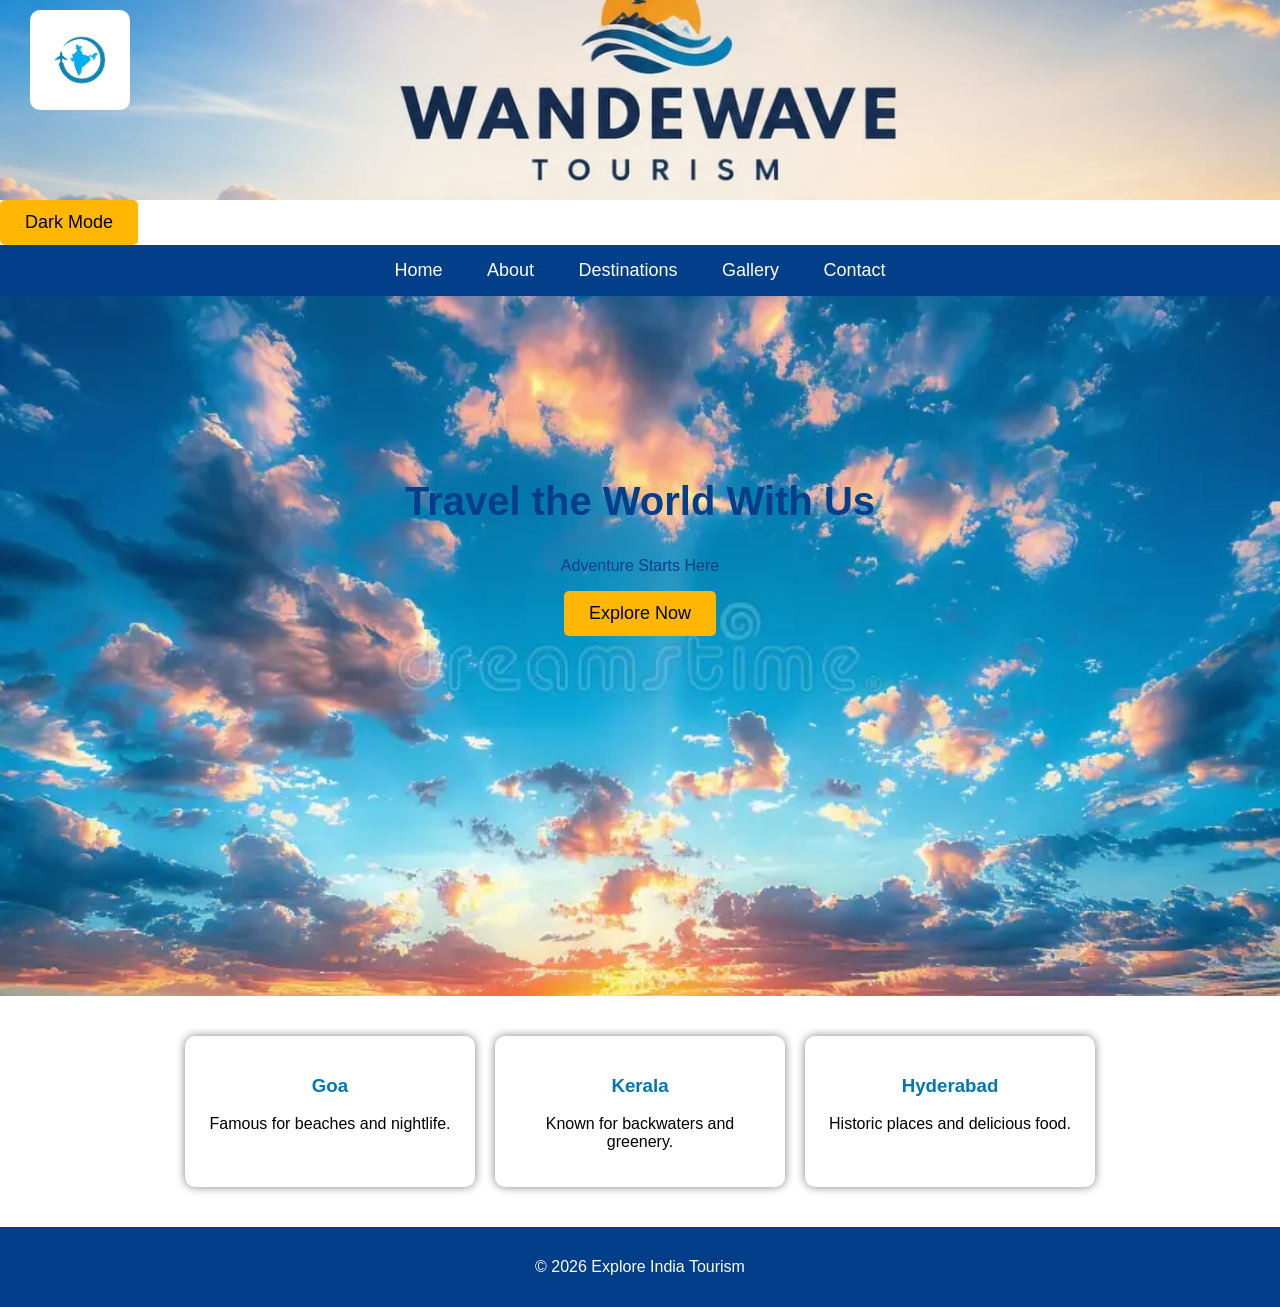
==== index.html @ 6ea0b80a "Add files via upload" ====
<!DOCTYPE html>
<html>
<head>
    <title>Travel Tourism</title>
    <link rel="stylesheet" href="style.css">
</head>
<body>

<header>
    <img src="travel.png" class="logo">
    <img src="whatsimg.jpg.jpeg" class="header-img">
</header>
<button onclick="darkMode()">Dark Mode</button>
<nav>
    <a href="index.html">Home</a>
    <a href="about.html">About</a>
    <a href="destination.html">Destinations</a>
    <a href="gallery.html">Gallery</a>
    <a href="contact.html">Contact</a>
</nav>

<section class="hero">
    <h2>Travel the World With Us</h2>
    <p>Adventure Starts Here</p>
    <a href="explore.html">
    <button>Explore Now</button>
</a>
</section>

<section class="places">
    <div class="card">
        <h3>Goa</h3>
        <p>Famous for beaches and nightlife.</p>
    </div>

    <div class="card">
        <h3>Kerala</h3>
        <p>Known for backwaters and greenery.</p>
    </div>

    <div class="card">
        <h3>Hyderabad</h3>
        <p>Historic places and delicious food.</p>
    </div>
</section>

<footer>
    <p>© 2026 Explore India Tourism</p>
</footer>
<script>
function showMessage() {
    alert("Welcome to WanderWave Tourism! 🌍");
}
</script>
<script>
function darkMode() {
    document.body.classList.toggle("dark");
}
</script>
<script src="script.js"></script>
</body>
</html>
---- style.css ----
body{
    margin:0;
    font-family:Arial, sans-serif;
}

header{
    position:relative;
    width:100%;
}
.header-img{
    width:100%;
    height:200px;
    object-fit:cover;
    display:block;
}

.logo{
    width:100px;
    height:100px;
    position:absolute;
    top:10px;
    left:30px;
    border-radius:10px;
}
.dark{
    background-color:black;
    color:white;
}

nav{
    background:#023e8a;
    text-align:center;
    padding:15px;
}

nav a{
    color:white;
    text-decoration:none;
    margin:20px;
    font-size:18px;
}

nav a:hover{
    color:yellow;
}

.hero{
    background:url("logo-3.webp");
    background-size:cover;
    background-position:center;
    height:400px;
    text-align:center;
    color:#023e8a;
    padding:150px;
}

.hero h2{
    font-size:40px;
}

button{
    background:#ffb703;
    border:none;
    padding:12px 25px;
    font-size:18px;
    border-radius:5px;
    cursor:pointer;
}

button:hover{
    background:orange;
}

.about-img{
    width:90%;
    height:400px;
    object-fit:cover;
}

.places{
    display:flex;
    justify-content:center;
    gap:20px;
    padding:40px;
}

.place{
    display:inline-block;
    margin:20px;
    text-align:center;
}

.place img{
    width:250px;
    height:180px;
    border-radius:10px;
}
.page-title{
    text-align:center;
    color:#0077b6;
    margin-top:20px;
}

.explore-container{
    display:flex;
    justify-content:center;
    gap:30px;
    flex-wrap:wrap;
    padding:30px;
}

.card{
    width:300px;
    border-radius:10px;
    box-shadow:0 4px 8px rgba(0,0,0,0.2);
    overflow:hidden;
    text-align:center;
    background:white;
}

.card img{
    width:100%;
    height:200px;
    object-fit:cover;
}

.card h3{
    color:#0077b6;
}
.read-more-btn{
    display:inline-block;
    margin:15px;
    padding:10px 20px;
    background:#0077b6;
    color:white;
    text-decoration:none;
    border-radius:5px;
}

.read-more-btn:hover{
    background:#023e8a;
}
.gallery img{
    width:250px;
    margin:15px;
}

.card{
    width:250px;
    background:white;
    padding:20px;
    text-align:center;
    border-radius:10px;
    box-shadow:0 0 10px gray;
}

.card:hover{
    transform:scale(1.05);
}

footer{
    background:#023e8a;
    color:white;
    text-align:center;
    padding:15px;
}
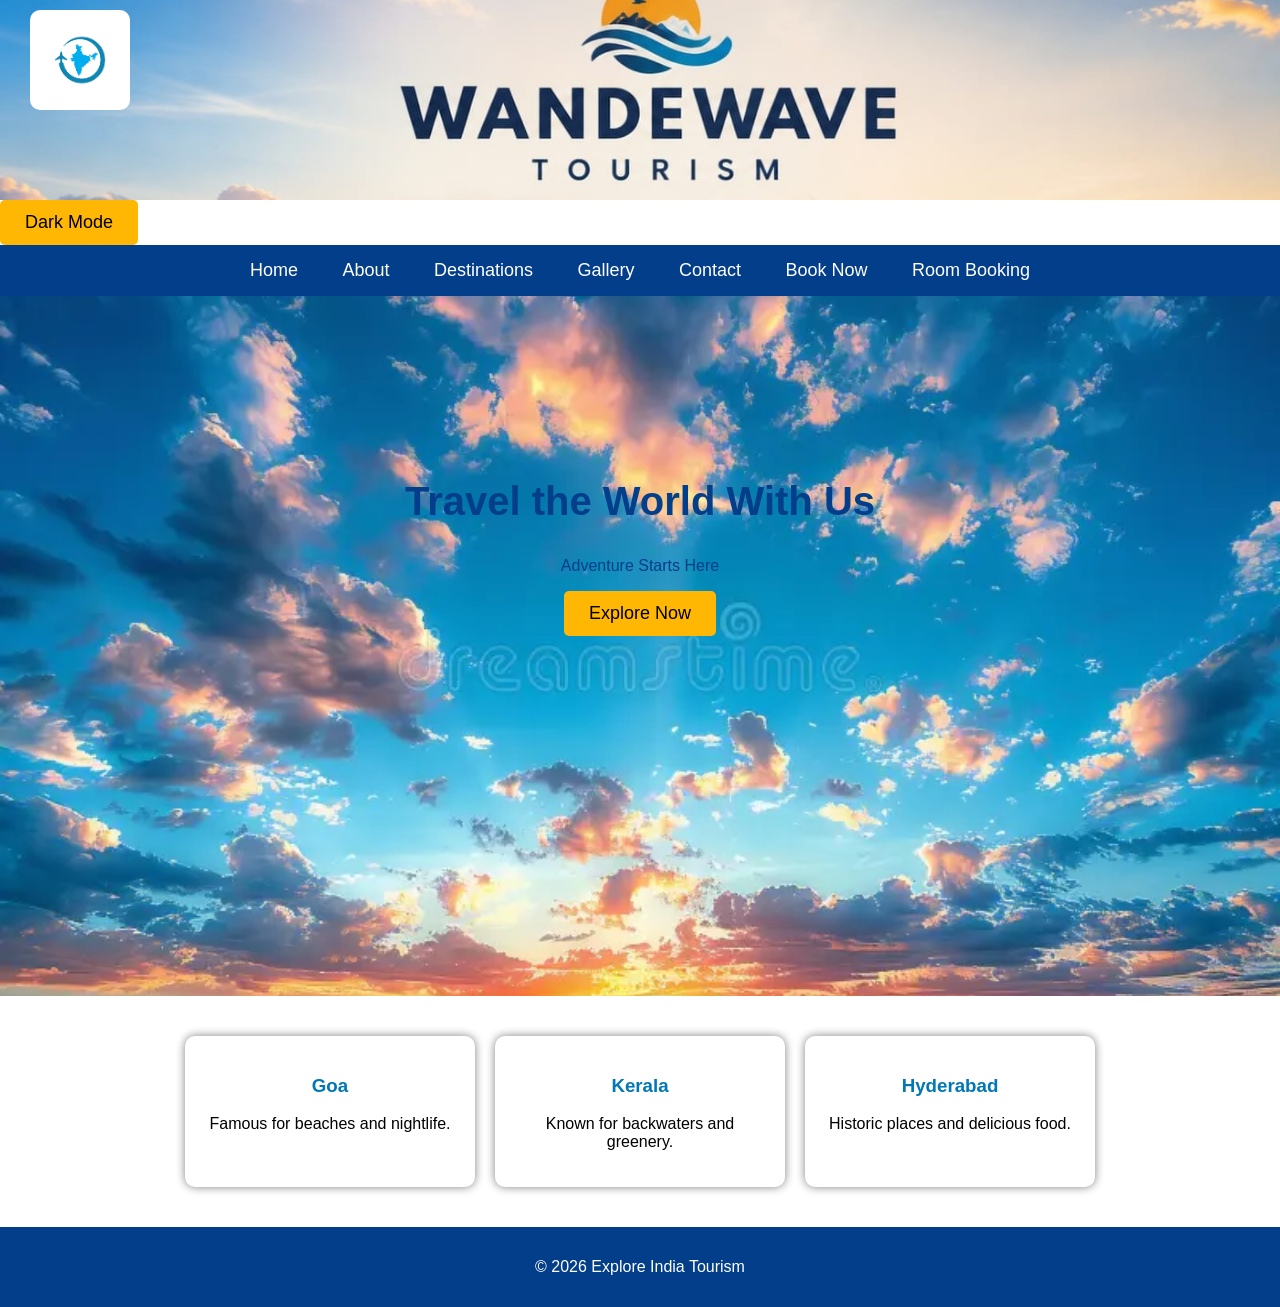
==== commit 934c254e: "Update index.html" ====
--- a/index.html
+++ b/index.html
@@ -14,9 +14,11 @@
 <nav>
     <a href="index.html">Home</a>
     <a href="about.html">About</a>
-    <a href="destination.html">Destinations</a>
+    <a href="destinations.html">Destinations</a>
     <a href="gallery.html">Gallery</a>
     <a href="contact.html">Contact</a>
+    <a href="booking.html">Book Now</a>
+    <a href="room-booking.html">Room Booking</a>
 </nav>
 
 <section class="hero">
@@ -59,4 +61,4 @@
 </script>
 <script src="script.js"></script>
 </body>
-</html>+</html>
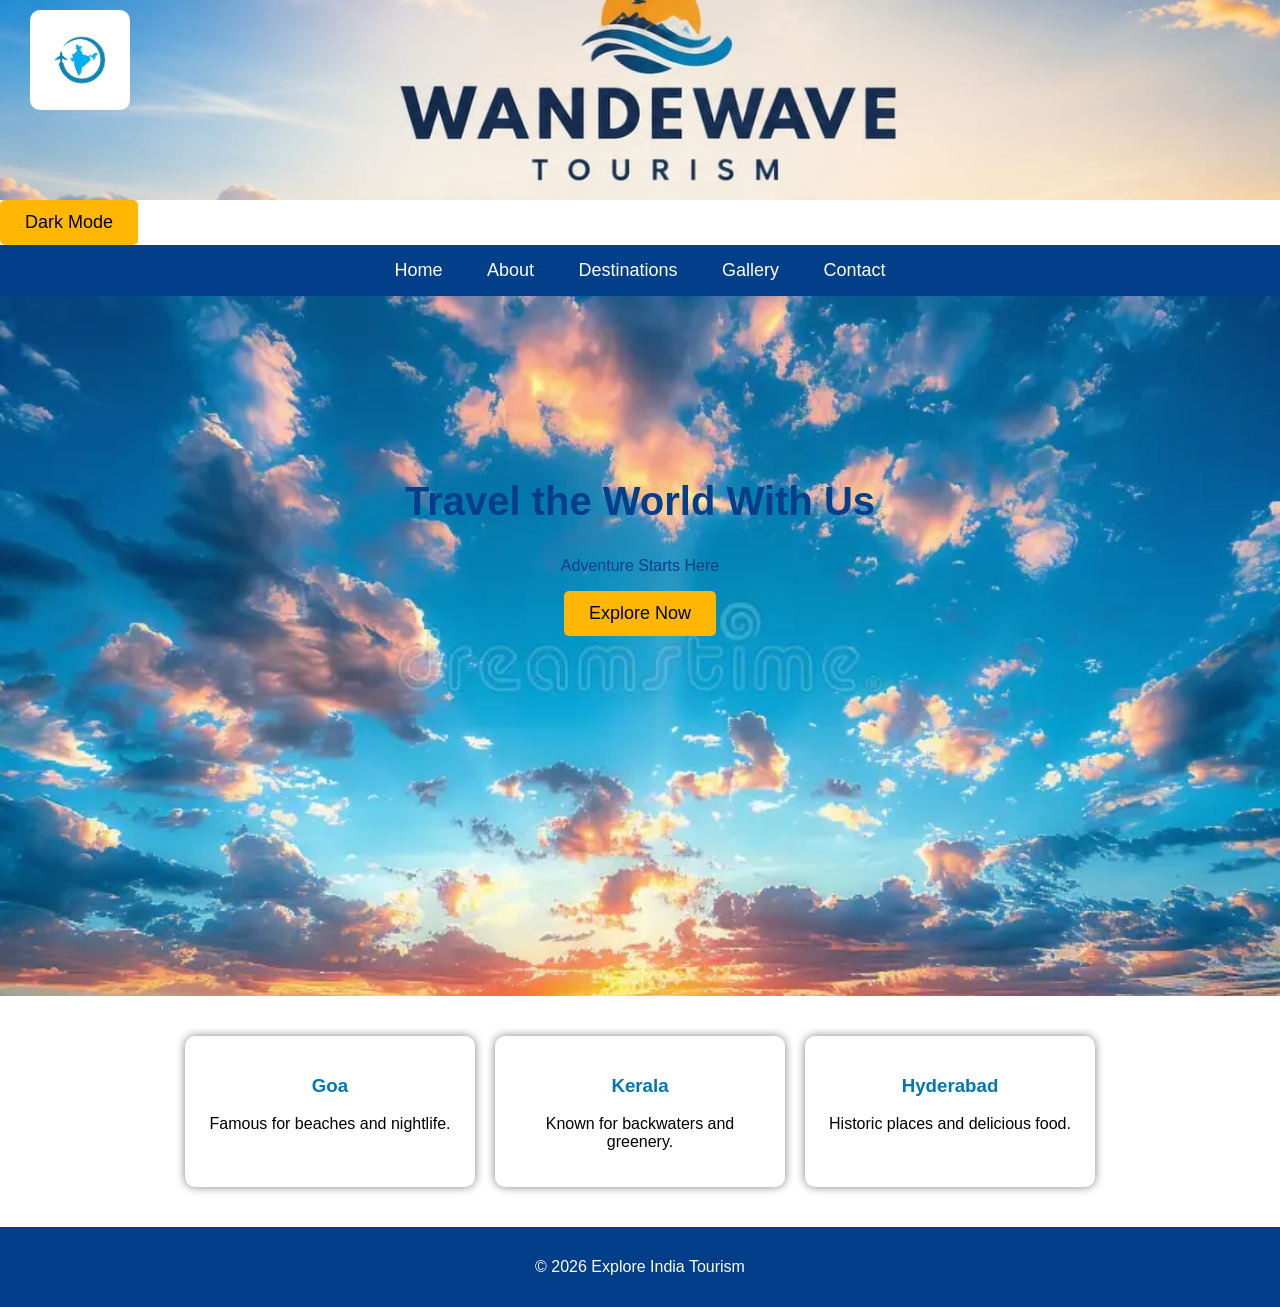
==== commit 53135a9c: "Update index.html" ====
--- a/index.html
+++ b/index.html
@@ -17,8 +17,6 @@
     <a href="destinations.html">Destinations</a>
     <a href="gallery.html">Gallery</a>
     <a href="contact.html">Contact</a>
-    <a href="booking.html">Book Now</a>
-    <a href="room-booking.html">Room Booking</a>
 </nav>
 
 <section class="hero">
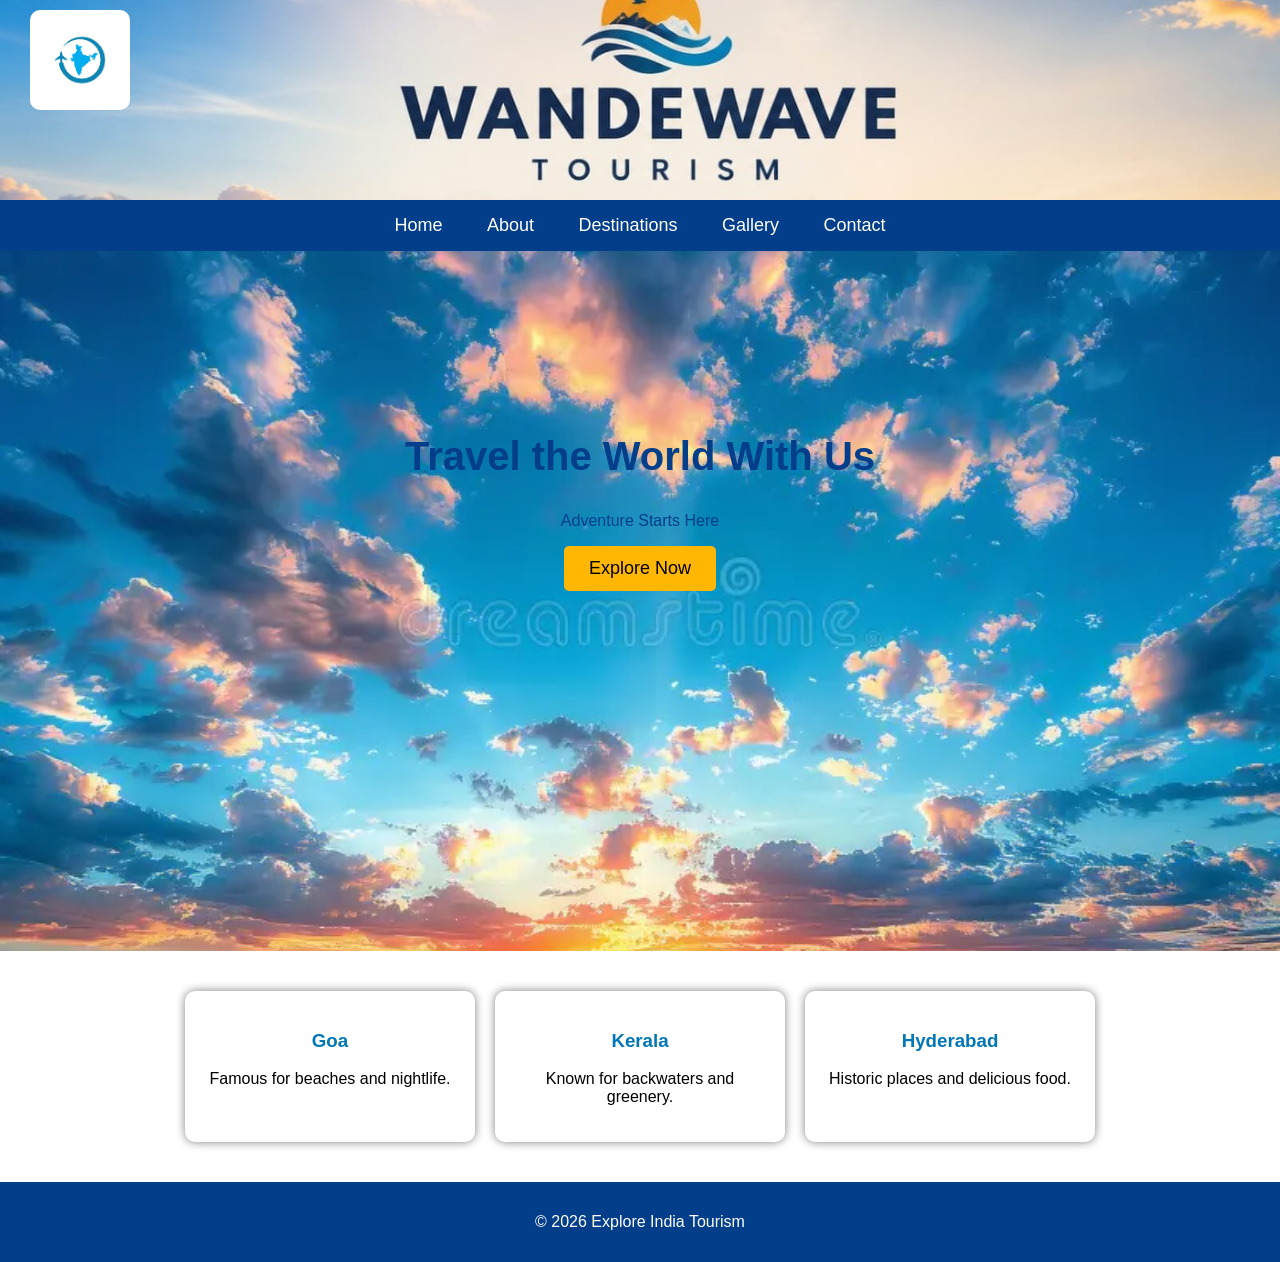
==== commit bb95eac1: "Update index.html" ====
--- a/index.html
+++ b/index.html
@@ -10,7 +10,6 @@
     <img src="travel.png" class="logo">
     <img src="whatsimg.jpg.jpeg" class="header-img">
 </header>
-<button onclick="darkMode()">Dark Mode</button>
 <nav>
     <a href="index.html">Home</a>
     <a href="about.html">About</a>
